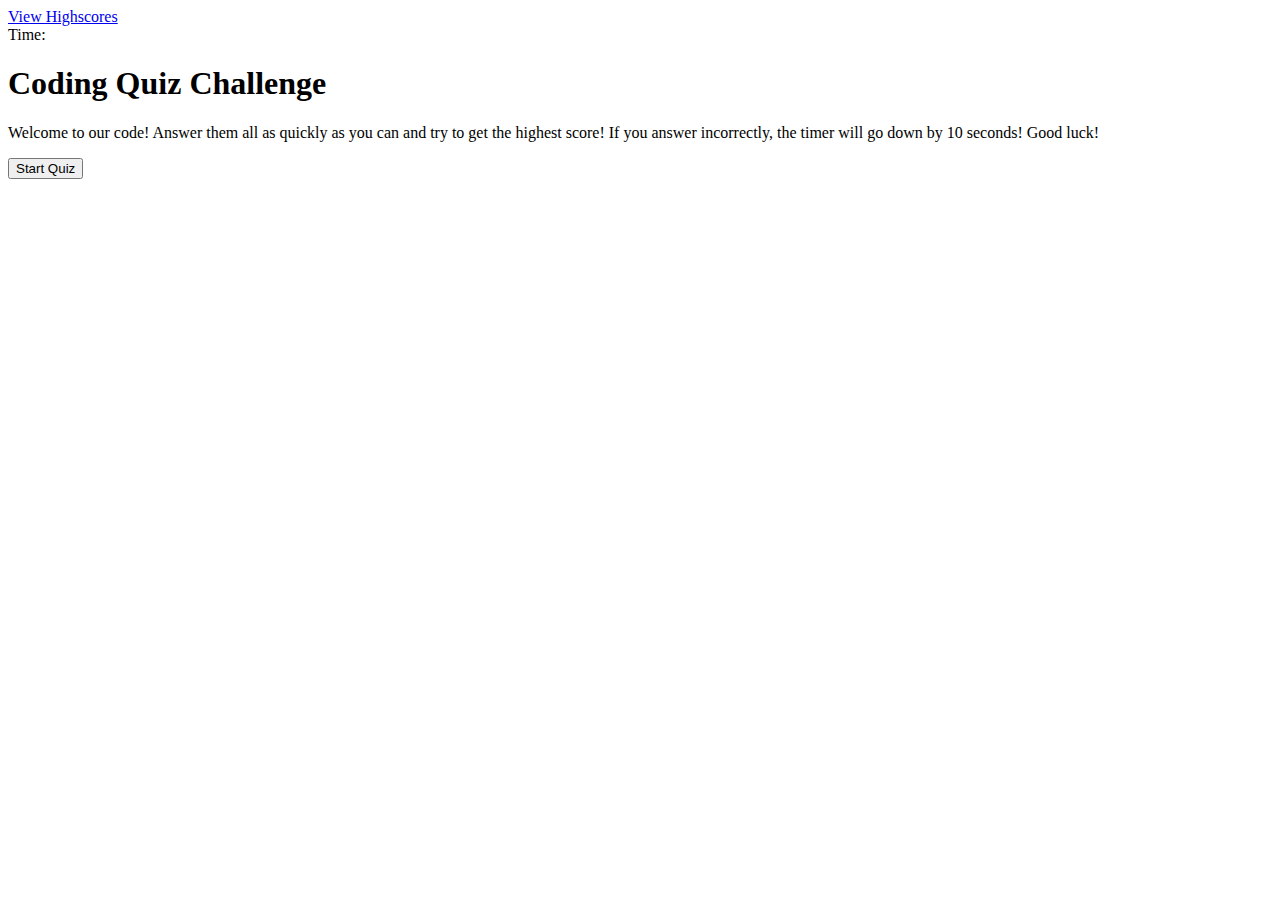
==== index.html @ 81595bd4 "created files needed for challenge" ====
<!DOCTYPE html>
<html lang="en">
<head>
    <meta charset="UTF-8">
    <meta name="viewport" content="width=device-width, initial-scale=1.0">
    <title>Web-API: Code Quiz</title>
    <link rel="stylesheet" href="./assets/css/style.css" />
</head>
<body>
    <div class="scoreboard"><a href="score.html">View Highscores</a></div>

    <div class="timer">Time: 

    <div class="wrapper">
      <div id="start-menu" class="start">
        <h1>Coding Quiz Challenge</h1>
        <p>
          Welcome to our code! Answer them all as quickly as you can and try to get the highest score! If you answer incorrectly, the timer will go down by 10 seconds! Good luck! 
        </p>
        <button id="start-button">Start Quiz</button>
      </div>

</body>
</html>
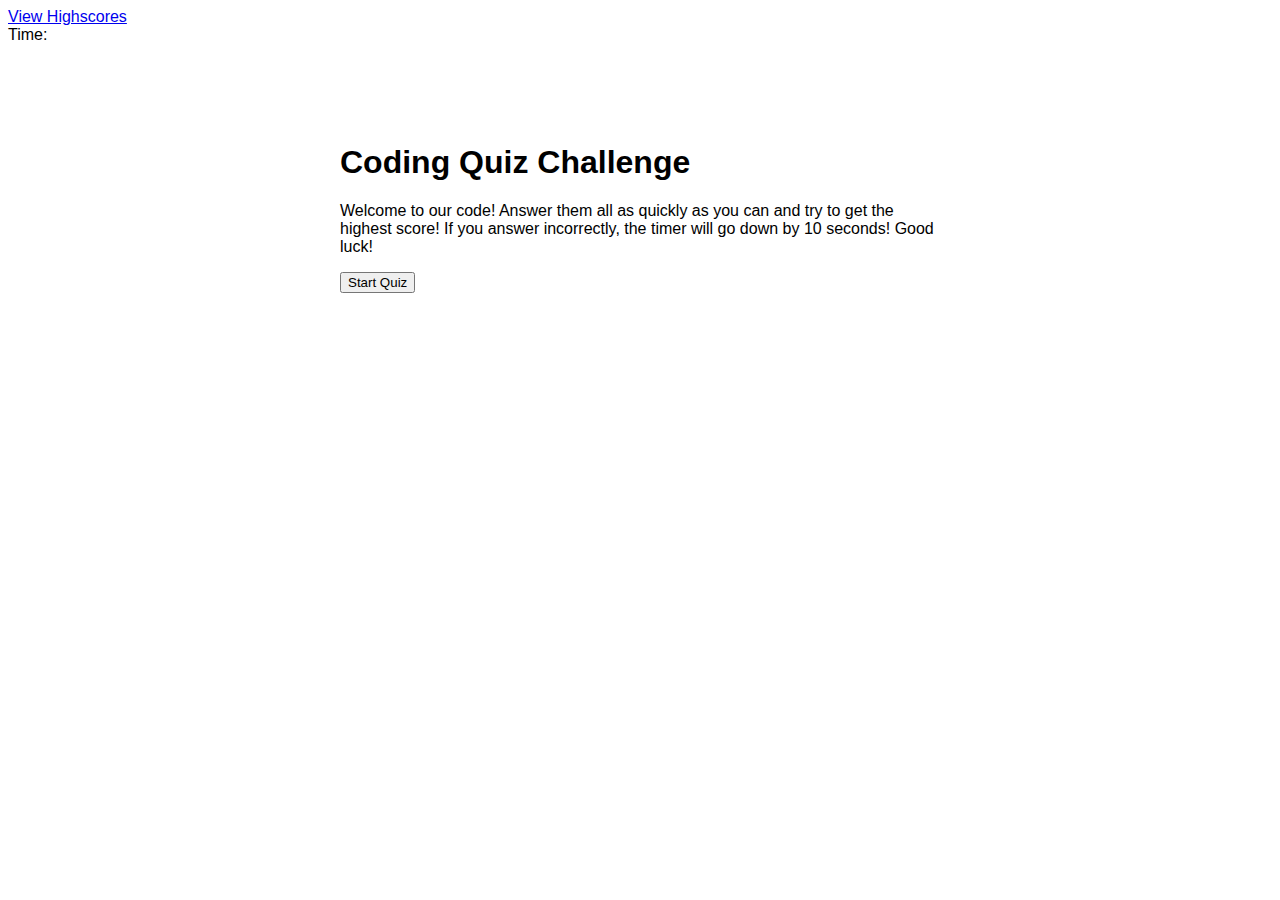
==== commit be9c700f: "centered start menu and changed font" ====
--- a/index.html
+++ b/index.html
@@ -3,8 +3,11 @@
 <head>
     <meta charset="UTF-8">
     <meta name="viewport" content="width=device-width, initial-scale=1.0">
+    <link rel="stylesheet" href="./assets/css/style.css" />
+    <link href="https://fonts.googleapis.com/css2?family=Abril+Fatface&family=Crimson+Text:ital@1&family=Kanit:wght@200&family=Roboto:ital,wght@1,700&display=swap" rel="stylesheet">
     <title>Web-API: Code Quiz</title>
-    <link rel="stylesheet" href="./assets/css/style.css" />
+    
+
 </head>
 <body>
     <div class="scoreboard"><a href="score.html">View Highscores</a></div>
@@ -19,6 +22,18 @@
         </p>
         <button id="start-button">Start Quiz</button>
       </div>
+  <!-- Quiz containers once you click start -->
+    <div id="questions" class="hid">
+      <h2 id="question-title"></h2>
+      <div id="choices" class="choices"></div>
+    </div>
 
+    <!-- When you finish taking the quiz, you will go to the end screen with your score -->
+    <div id="end-screen" class="hide">
+      <h2>You finished the quiz!</h2>
+        <p>Final score: <span id="final-score"></span></p>
+        <p>Enter your  initials: <input type="text" id="initials" max="3"/>
+        <button id="submit">Submit</button></p>
+    </div>
 </body>
 </html>--- a/assets/css/style.css
+++ b/assets/css/style.css
@@ -0,0 +1,22 @@
+* {
+    font-family: 'Abril Fatface', serif;
+    font-family: 'Crimson Text', serif;
+    font-family: 'Kanit', sans-serif;
+    font-family: 'Roboto', sans-serif;
+    font-family: 'Poppins', sans-serif;
+}
+
+.wrapper {
+    margin: 100px auto 0 auto;
+    max-width: 600px;
+}
+
+.hide {
+    display: none;
+}
+
+.scores {
+    position: absolute;
+    top: 10px;
+    left: 10px;
+}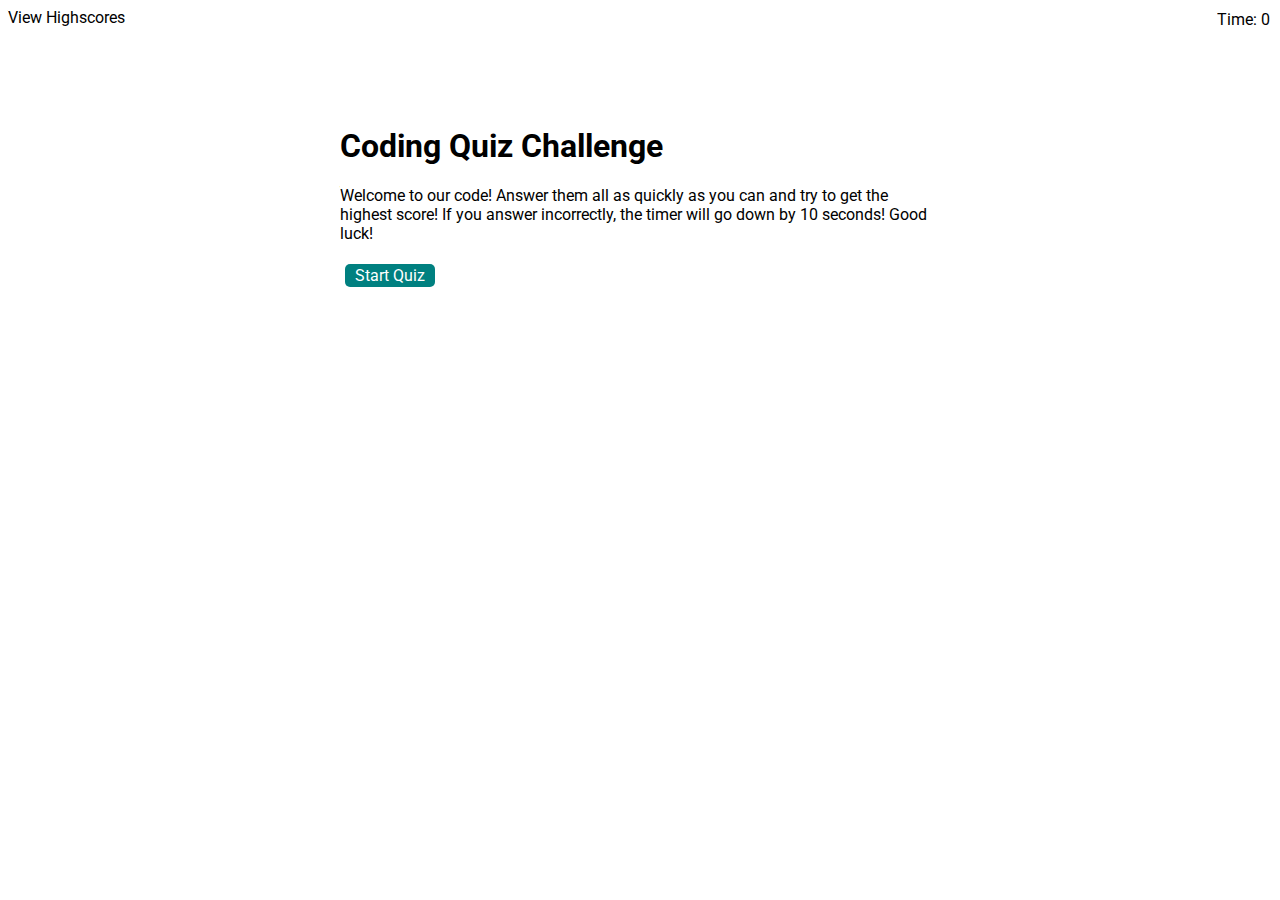
==== commit f94ea3e6: "added color and linked highscore" ====
--- a/index.html
+++ b/index.html
@@ -3,16 +3,16 @@
 <head>
     <meta charset="UTF-8">
     <meta name="viewport" content="width=device-width, initial-scale=1.0">
+    <title>Web-API: Code Quiz</title>
+    <link href="https://fonts.googleapis.com/css2?family=Abril+Fatface&family=Crimson+Text:ital@1&family=Kanit:wght@200&family=Roboto:ital,wght@1,700&display=swap" rel="stylesheet">
     <link rel="stylesheet" href="./assets/css/style.css" />
-    <link href="https://fonts.googleapis.com/css2?family=Abril+Fatface&family=Crimson+Text:ital@1&family=Kanit:wght@200&family=Roboto:ital,wght@1,700&display=swap" rel="stylesheet">
-    <title>Web-API: Code Quiz</title>
     
 
 </head>
 <body>
     <div class="scoreboard"><a href="score.html">View Highscores</a></div>
 
-    <div class="timer">Time: 
+    <div class="timer">Time: <span id="time">0</span></div>
 
     <div class="wrapper">
       <div id="start-menu" class="start">
@@ -23,7 +23,7 @@
         <button id="start-button">Start Quiz</button>
       </div>
   <!-- Quiz containers once you click start -->
-    <div id="questions" class="hid">
+    <div id="questions" class="hide">
       <h2 id="question-title"></h2>
       <div id="choices" class="choices"></div>
     </div>
@@ -35,5 +35,8 @@
         <p>Enter your  initials: <input type="text" id="initials" max="3"/>
         <button id="submit">Submit</button></p>
     </div>
+
+    <script src="./assets/jss/questions.js"></script>
+    <script src="./assets/jss/script.js"></script>
 </body>
-</html>+</html>
--- a/assets/css/style.css
+++ b/assets/css/style.css
@@ -3,7 +3,6 @@
     font-family: 'Crimson Text', serif;
     font-family: 'Kanit', sans-serif;
     font-family: 'Roboto', sans-serif;
-    font-family: 'Poppins', sans-serif;
 }
 
 .wrapper {
@@ -19,4 +18,48 @@
     position: absolute;
     top: 10px;
     left: 10px;
-}+}
+
+.timer {
+    position: absolute;
+    top: 10px;
+    right: 10px;
+}
+
+a {
+    color: black;
+    text-decoration: none;
+    transition: color 0.1s;
+}
+
+button {
+    display: inline-block;
+    margin: 5px;
+    cursor: pointer;
+    font-size: 100%;
+    background-color: teal;
+    border-radius: 5px;
+    padding: 2px 10px;
+    color: white;
+    border: 0;
+    transition: background-color 0.1s;
+}
+
+button:hover {
+    background-color: rgb(207, 38, 38);
+}
+
+.choices button {
+    display: block;
+}
+
+input[type="text"] {
+    font-size: 100%;
+}
+
+ol {
+    padding-left: 0px;
+    max-height: 400px;
+    overflow: auto;
+}
+
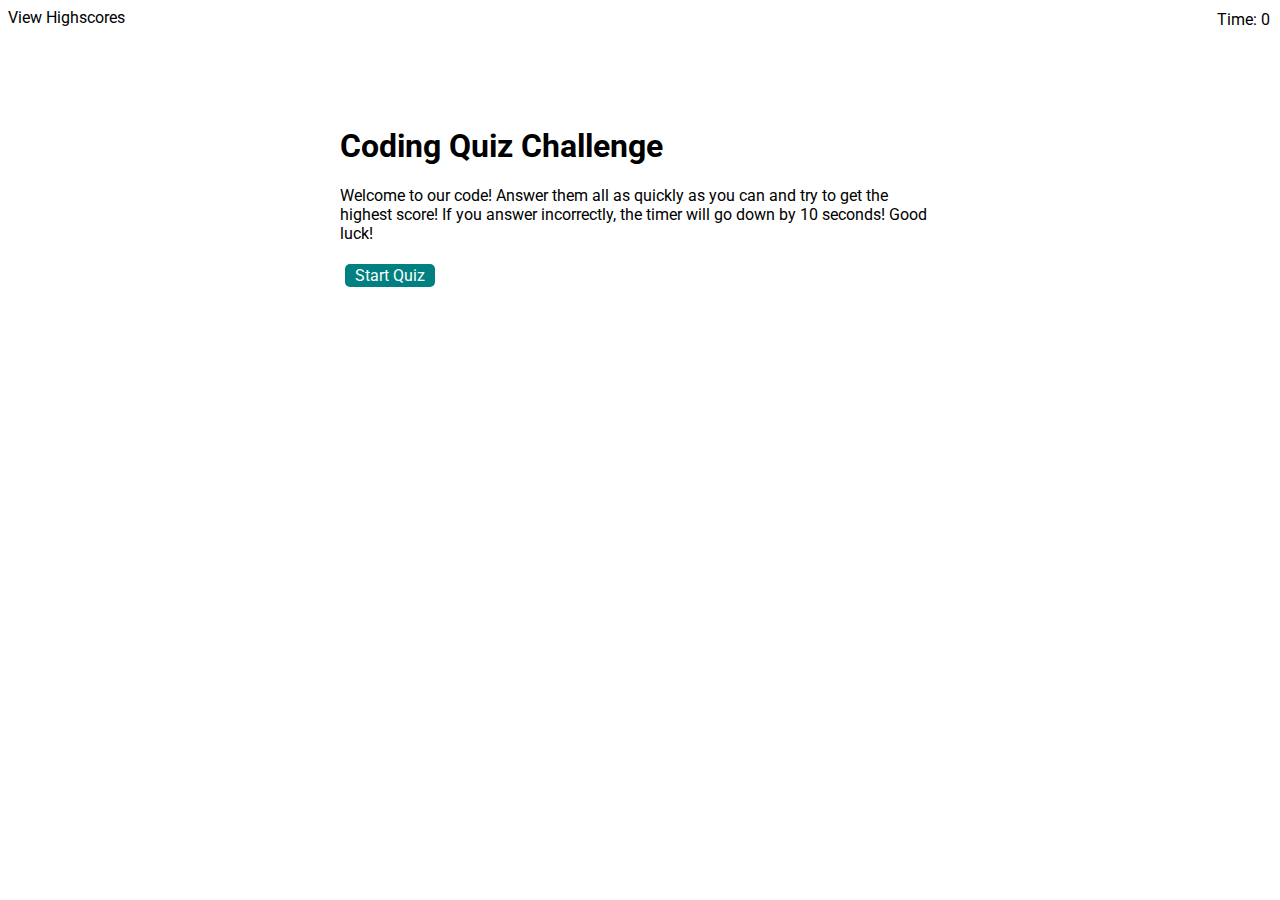
==== commit baf18838: "refractor code and added functions" ====
--- a/index.html
+++ b/index.html
@@ -15,12 +15,12 @@
     <div class="timer">Time: <span id="time">0</span></div>
 
     <div class="wrapper">
-      <div id="start-menu" class="start">
+      <div id="start-screen" class="start">
         <h1>Coding Quiz Challenge</h1>
         <p>
           Welcome to our code! Answer them all as quickly as you can and try to get the highest score! If you answer incorrectly, the timer will go down by 10 seconds! Good luck! 
         </p>
-        <button id="start-button">Start Quiz</button>
+        <button id="start">Start Quiz</button>
       </div>
   <!-- Quiz containers once you click start -->
     <div id="questions" class="hide">
@@ -36,6 +36,8 @@
         <button id="submit">Submit</button></p>
     </div>
 
+    <div id="feedback" class="feedback hide"></div>
+
     <script src="./assets/jss/questions.js"></script>
     <script src="./assets/jss/script.js"></script>
 </body>
--- a/assets/css/style.css
+++ b/assets/css/style.css
@@ -18,6 +18,16 @@
     position: absolute;
     top: 10px;
     left: 10px;
+}
+
+
+.feedback {
+    font-style: bold;
+    font-size: 120%;
+    margin-top: 20px;
+    padding-top: 10px;
+    color: pink;
+    border-top: 2px solid rgb(201, 193, 193); 
 }
 
 .timer {
@@ -60,6 +70,14 @@
 ol {
     padding-left: 0px;
     max-height: 400px;
-    overflow: auto;
+    overflow: auto;   
 }
 
+li {
+    padding: 5px;
+    list-style: decimal inside none;
+}
+
+li:nth-child(odd) {
+    background-color: silver;
+}
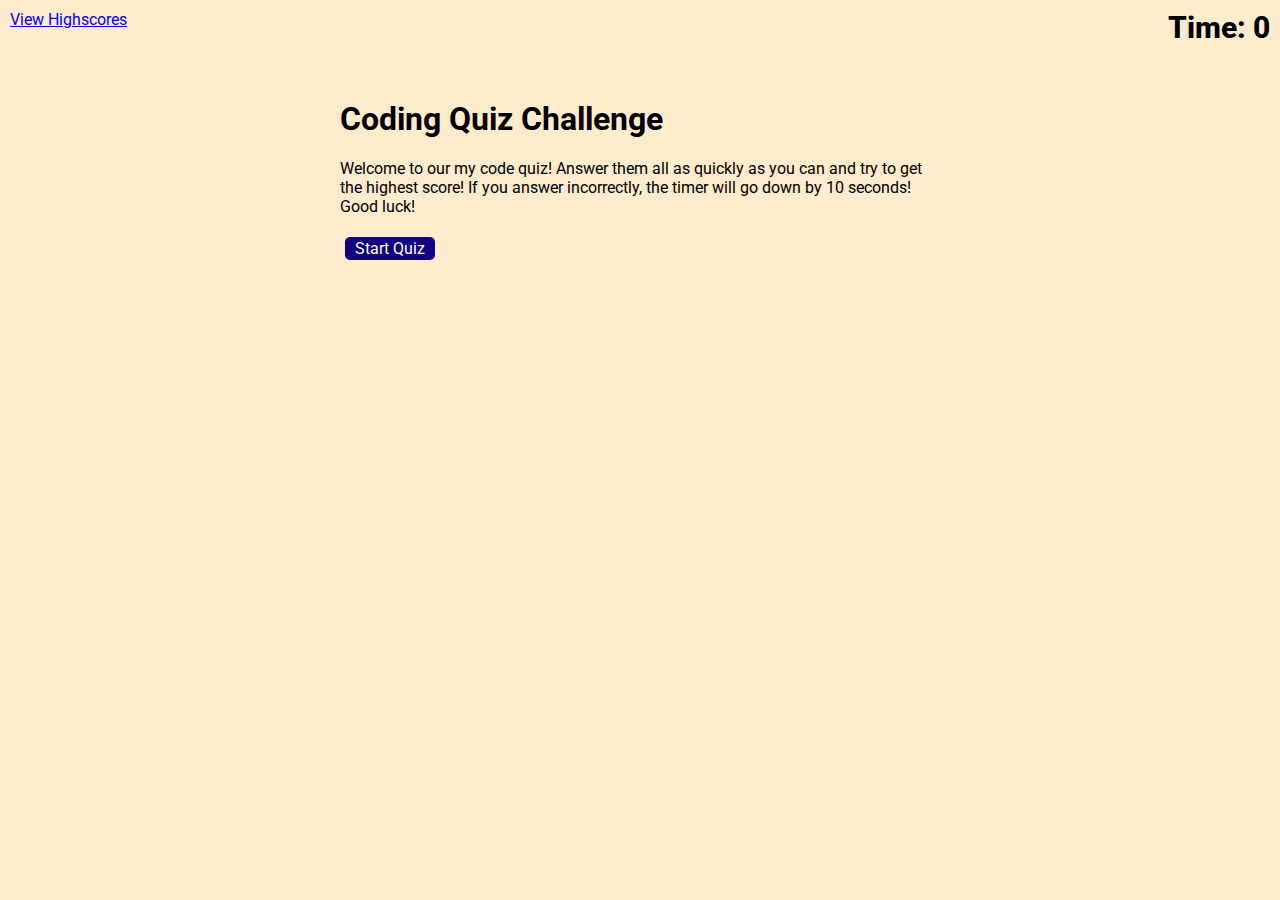
==== commit c99080cc: "debug jss files and added more comments" ====
--- a/index.html
+++ b/index.html
@@ -10,15 +10,13 @@
 
 </head>
 <body>
-    <div class="scoreboard"><a href="score.html">View Highscores</a></div>
-
     <div class="timer">Time: <span id="time">0</span></div>
 
     <div class="wrapper">
       <div id="start-screen" class="start">
         <h1>Coding Quiz Challenge</h1>
         <p>
-          Welcome to our code! Answer them all as quickly as you can and try to get the highest score! If you answer incorrectly, the timer will go down by 10 seconds! Good luck! 
+          Welcome to our my code quiz! Answer them all as quickly as you can and try to get the highest score! If you answer incorrectly, the timer will go down by 10 seconds! Good luck! 
         </p>
         <button id="start">Start Quiz</button>
       </div>
@@ -35,8 +33,10 @@
         <p>Enter your  initials: <input type="text" id="initials" max="3"/>
         <button id="submit">Submit</button></p>
     </div>
-
+<!-- whenever you answer a question, it will pop up if answer is correct or incorrect -->
     <div id="feedback" class="feedback hide"></div>
+    <!-- displays score in another screen -->
+    <div class="scores"><a href="score.html">View Highscores</a></div>
 
     <script src="./assets/jss/questions.js"></script>
     <script src="./assets/jss/script.js"></script>
--- a/assets/css/style.css
+++ b/assets/css/style.css
@@ -3,6 +3,7 @@
     font-family: 'Crimson Text', serif;
     font-family: 'Kanit', sans-serif;
     font-family: 'Roboto', sans-serif;
+    background-color: blanchedalmond;
 }
 
 .wrapper {
@@ -30,14 +31,18 @@
     border-top: 2px solid rgb(201, 193, 193); 
 }
 
+/* made timer bigger for better visibility for users */
 .timer {
     position: absolute;
     top: 10px;
     right: 10px;
+    font-weight: 800;
+    font-size: 30px;
 }
 
-a {
-    color: black;
+/* made "view highscore" more visible for users*/
+a:hover {
+    color: rgb(245, 39, 217);
     text-decoration: none;
     transition: color 0.1s;
 }
@@ -47,7 +52,7 @@
     margin: 5px;
     cursor: pointer;
     font-size: 100%;
-    background-color: teal;
+    background-color: rgb(19, 0, 128);
     border-radius: 5px;
     padding: 2px 10px;
     color: white;
@@ -73,11 +78,18 @@
     overflow: auto;   
 }
 
+
+#end-screen {
+    margin: 100px auto 0 auto;
+    max-width: 600px;
+}
+
 li {
     padding: 5px;
     list-style: decimal inside none;
 }
 
+/* highlights which user has the highest score */
 li:nth-child(odd) {
-    background-color: silver;
+    background-color: pink;
 }
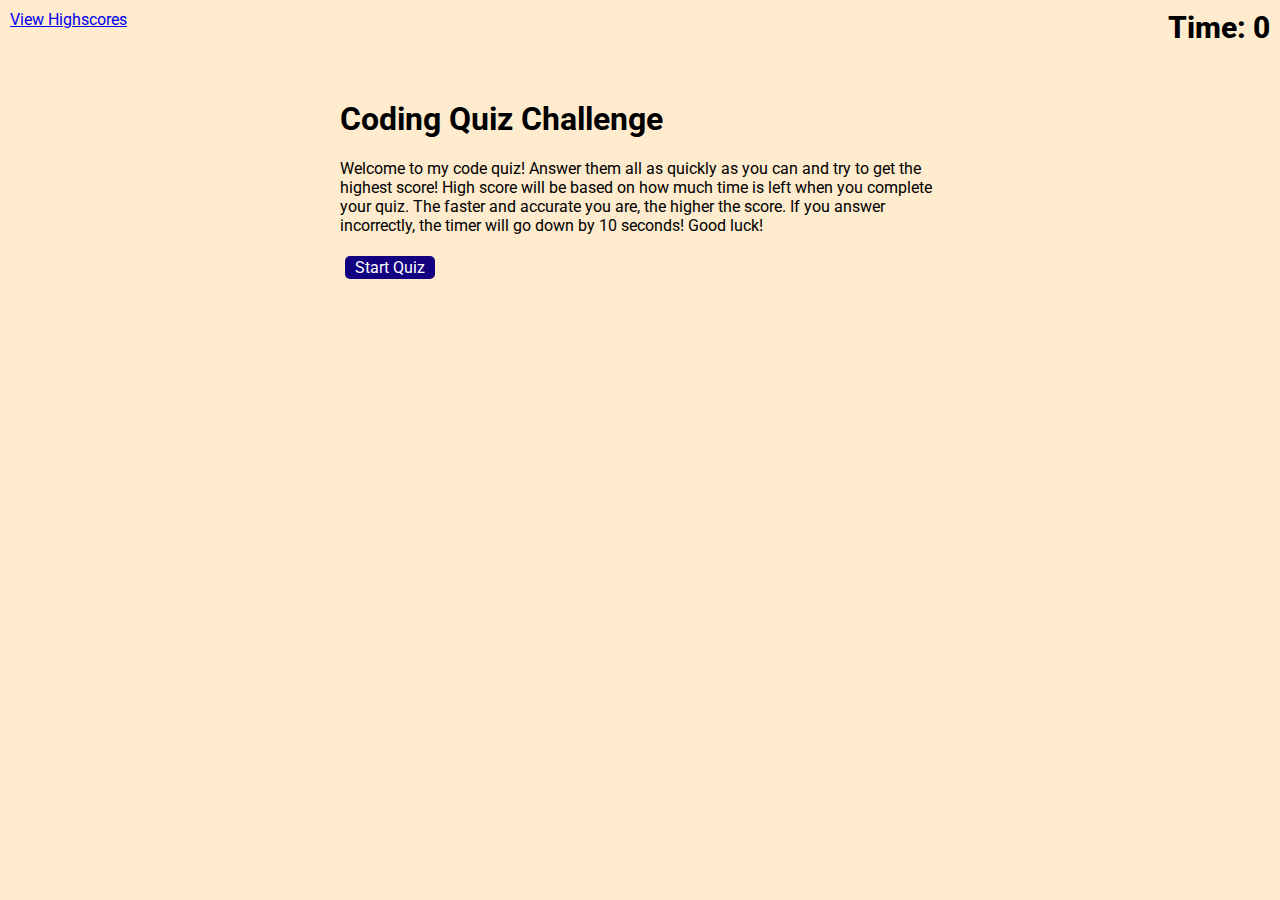
==== commit b2e8ee03: "debugged jss files" ====
--- a/index.html
+++ b/index.html
@@ -16,21 +16,21 @@
       <div id="start-screen" class="start">
         <h1>Coding Quiz Challenge</h1>
         <p>
-          Welcome to our my code quiz! Answer them all as quickly as you can and try to get the highest score! If you answer incorrectly, the timer will go down by 10 seconds! Good luck! 
+          Welcome to my code quiz! Answer them all as quickly as you can and try to get the highest score! High score will be based on how much time is left when you complete your quiz. The faster and accurate you are, the higher the score. If you answer incorrectly, the timer will go down by 10 seconds! Good luck! 
         </p>
         <button id="start">Start Quiz</button>
       </div>
   <!-- Quiz containers once you click start -->
     <div id="questions" class="hide">
-      <h2 id="question-title"></h2>
+      <h2 id="question-header"></h2>
       <div id="choices" class="choices"></div>
     </div>
 
-    <!-- When you finish taking the quiz, you will go to the end screen with your score -->
+    <!-- When you finish taking the quiz, the score will be shown below -->
     <div id="end-screen" class="hide">
       <h2>You finished the quiz!</h2>
         <p>Final score: <span id="final-score"></span></p>
-        <p>Enter your  initials: <input type="text" id="initials" max="3"/>
+        <p>Enter your initials: <input type="text" id="initials" max="3"/>
         <button id="submit">Submit</button></p>
     </div>
 <!-- whenever you answer a question, it will pop up if answer is correct or incorrect -->
--- a/assets/css/style.css
+++ b/assets/css/style.css
@@ -89,7 +89,7 @@
     list-style: decimal inside none;
 }
 
-/* highlights which user has the highest score */
+/* makes every odd number of li tag the color pink */
 li:nth-child(odd) {
     background-color: pink;
 }
